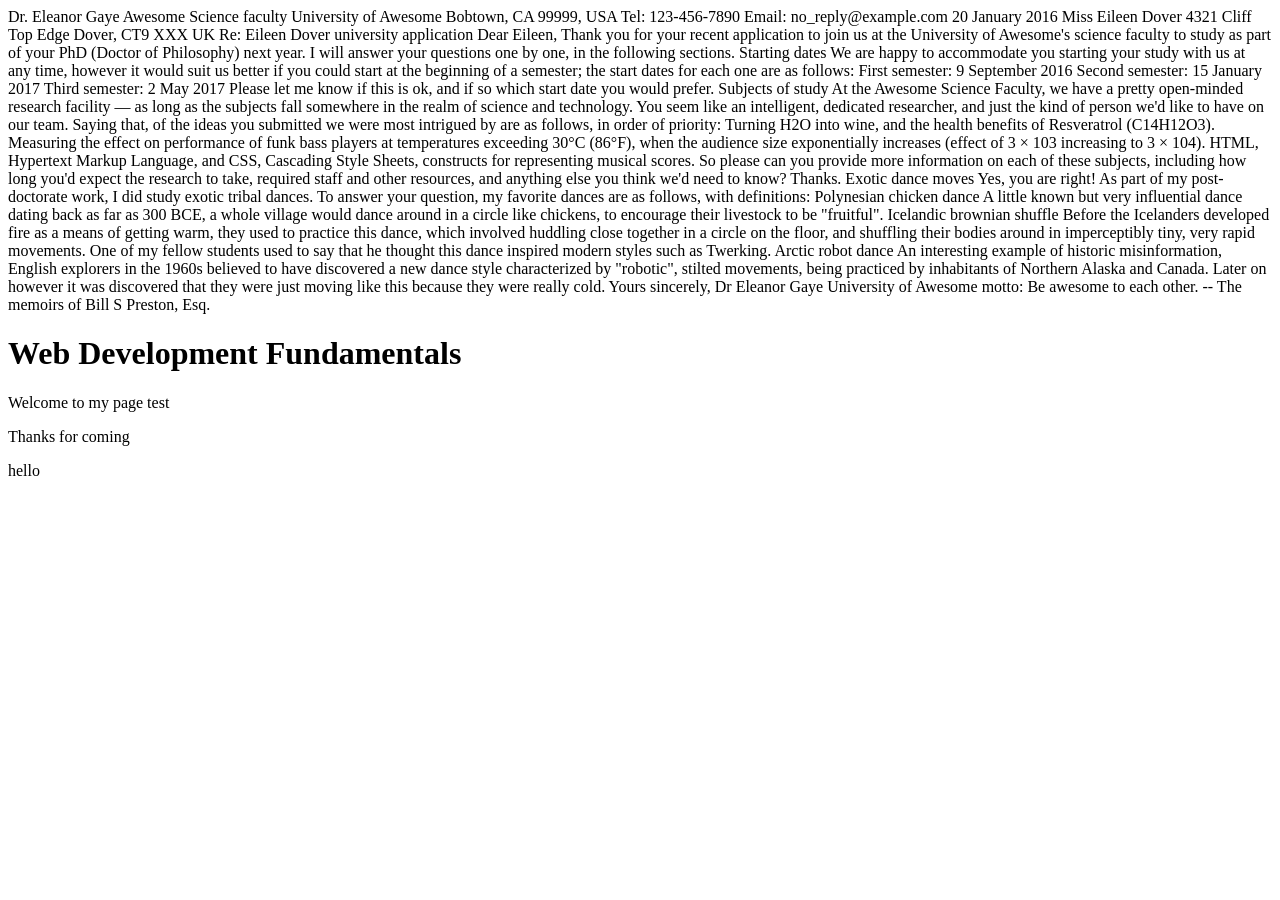
==== index.html @ 8e7f1e33 "test for ass. 1 testing out copying letter into html." ====
<!DOCTYPE html> 
<html lang="en"> 
<head> 
<meta charset="utf-8">
    <title> INFT 1206 Homepage</title>
</head>
<body>Dr. Eleanor Gaye
Awesome Science faculty
University of Awesome
Bobtown, CA 99999,
USA
Tel: 123-456-7890
Email: no_reply@example.com

20 January 2016

Miss Eileen Dover
4321 Cliff Top Edge
Dover, CT9 XXX
UK

Re: Eileen Dover university application

Dear Eileen,

Thank you for your recent application to join us at the University of
Awesome's science faculty to study as part of your
PhD (Doctor of Philosophy) next year. I will answer your
questions one by one, in the following sections.

Starting dates

We are happy to accommodate you starting your study with us at any time,
however it would suit us better if you could start at the beginning of a
semester; the start dates for each one are as follows:

First semester: 9 September 2016
Second semester: 15 January 2017
Third semester: 2 May 2017

Please let me know if this is ok, and if so which start date you would
prefer.

Subjects of study

At the Awesome Science Faculty, we have a pretty open-minded research
facility — as long as the subjects fall somewhere in the realm of science
and technology. You seem like an intelligent, dedicated researcher, and
just the kind of person we'd like to have on our team. Saying that, of the
ideas you submitted we were most intrigued by are as follows, in order of
priority:

Turning H2O into wine, and the health benefits of Resveratrol
(C14H12O3).
Measuring the effect on performance of funk bass players at temperatures
exceeding 30°C (86°F), when the audience size exponentially increases
(effect of 3 × 103 increasing to 3 × 104).
HTML, Hypertext Markup Language, and CSS,
Cascading Style Sheets, constructs for representing musical scores.

So please can you provide more information on each of these subjects,
including how long you'd expect the research to take, required staff and
other resources, and anything else you think we'd need to know? Thanks.

Exotic dance moves

Yes, you are right! As part of my post-doctorate work, I
did study exotic tribal dances. To answer your question, my
favorite dances are as follows, with definitions:

Polynesian chicken dance
    A little known but very influential dance dating back as far as
    300 BCE, a whole village would
    dance around in a circle like chickens, to encourage their livestock to
    be "fruitful".
Icelandic brownian shuffle
    Before the Icelanders developed fire as a means of getting warm, they
    used to practice this dance, which involved huddling close together in a
    circle on the floor, and shuffling their bodies around in imperceptibly
    tiny, very rapid movements. One of my fellow students used to say that
    he thought this dance inspired modern styles such as Twerking.
Arctic robot dance
    An interesting example of historic misinformation, English explorers in
    the 1960s believed to have discovered a new dance style characterized by
    "robotic", stilted movements, being practiced by inhabitants of Northern
    Alaska and Canada. Later on however it was discovered that they were
    just moving like this because they were really cold.

Yours sincerely,

Dr Eleanor Gaye

University of Awesome motto: Be awesome to each other. --
The memoirs of Bill S Preston, Esq.</body>
<h1> Web Development Fundamentals</h1>
<p> Welcome to my page test</p>
<p> Thanks for coming </p>
<p> hello </p>
</html>
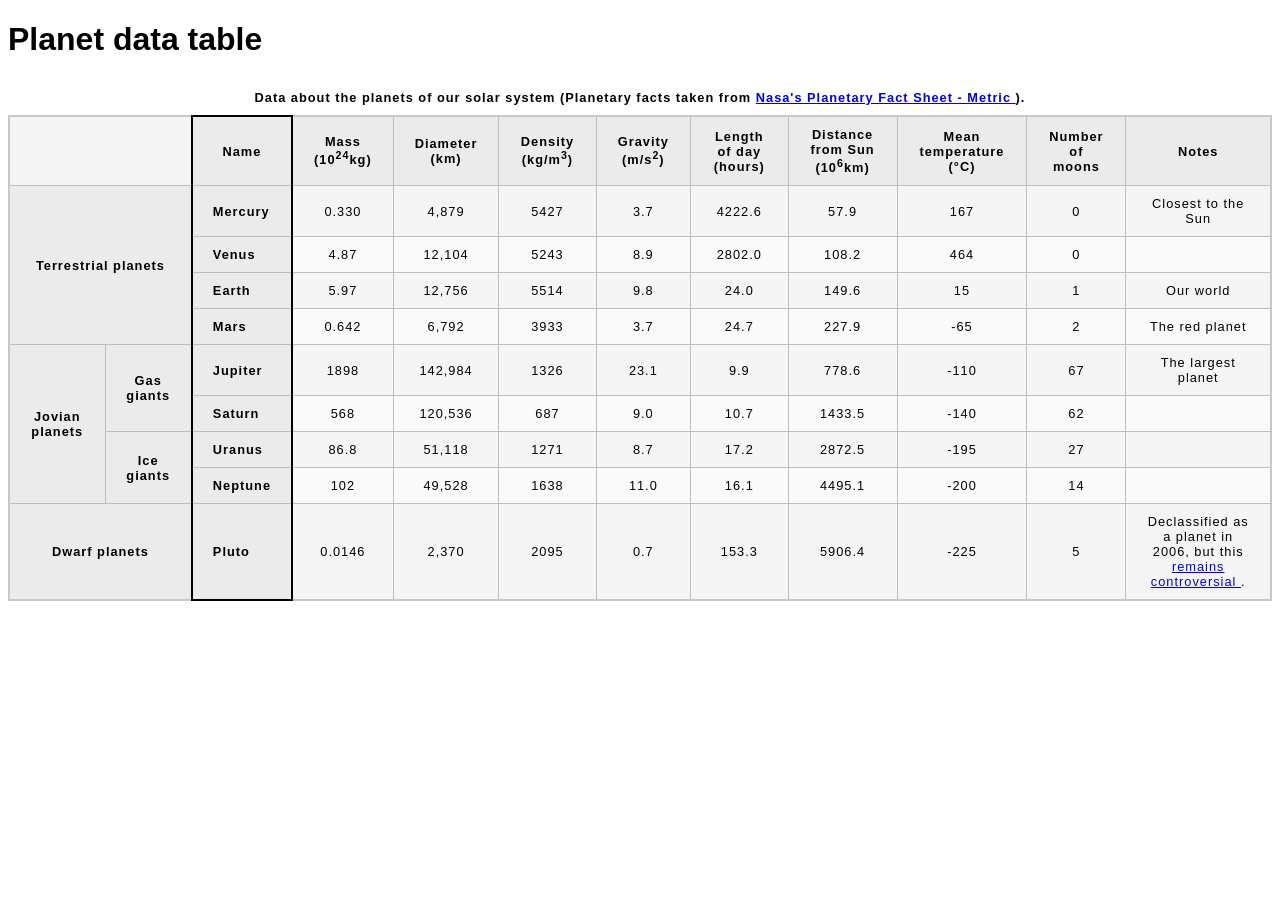
==== commit be5f16c0: "fixing" ====
--- a/index.html
+++ b/index.html
@@ -1,99 +1,184 @@
-<!DOCTYPE html> 
-<html lang="en"> 
-<head> 
-<meta charset="utf-8">
-    <title> INFT 1206 Homepage</title>
-</head>
-<body>Dr. Eleanor Gaye
-Awesome Science faculty
-University of Awesome
-Bobtown, CA 99999,
-USA
-Tel: 123-456-7890
-Email: no_reply@example.com
+<!DOCTYPE html>
+<html lang="en">
+<head>
+    <meta charset="utf-8">
+    <!--
+        Name: Jordan Hoefs
+        File: index.html
+        Date: 9 October 2026
+        Description: A webpage displaying planet information in a table.
+    -->
 
-20 January 2016
+    <meta name="viewport" content="width=device-width" />
+    <title>Planet data table</title>
+    <link href="style.css" rel="stylesheet" type="text/css" />
+  </head>
+  <body>
+    <h1>Planet data table</h1>
+    
+<table>
+    <caption>
+        Data about the planets of our solar system
+        (Planetary facts taken from
+        <a href="https://nssdc.gsfc.nasa.gov/planetary/factsheet/">
+            Nasa's Planetary Fact Sheet - Metric
+        </a>).
+    
+</caption>
 
-Miss Eileen Dover
-4321 Cliff Top Edge
-Dover, CT9 XXX
-UK
+<colgroup>
+    <col span="2">
+    <col class="column-border">
+    <col span="9">
+</colgroup>
 
-Re: Eileen Dover university application
+<thead>
 
-Dear Eileen,
+        <tr>
+            <td colspan="2"></td>
+            <th scope="col">Name</th>
+            <th scope="col">Mass (10<sup>24</sup>kg)</th>
+            <th scope="col">Diameter (km)</th>
+            <th scope="col">Density (kg/m<sup>3</sup>)</th>
+            <th scope="col">Gravity (m/s<sup>2</sup>)</th>
+            <th scope="col">Length of day (hours)</th>
+            <th scope="col">Distance from Sun (10<sup>6</sup>km)</th>
+            <th scope="col">Mean temperature (°C)</th>
+            <th scope="col">Number of moons</th>
+            <th scope="col">Notes</th>
+        </tr>
+    </thead>
 
-Thank you for your recent application to join us at the University of
-Awesome's science faculty to study as part of your
-PhD (Doctor of Philosophy) next year. I will answer your
-questions one by one, in the following sections.
+    
+<tbody>
+    <!-- Terrestrial planets -->
+    <tr>
+        <th rowspan="4" colspan="2" scope="rowgroup">Terrestrial planets</th>
+        <th scope="row">Mercury</th>
+        <td>0.330</td>
+        <td>4,879</td>
+        <td>5427</td>
+        <td>3.7</td>
+        <td>4222.6</td>
+        <td>57.9</td>
+        <td>167</td>
+        <td>0</td>
+        <td>Closest to the Sun</td>
+    </tr>
+    <tr>
+        <th scope="row">Venus</th>
+        <td>4.87</td>
+        <td>12,104</td>
+        <td>5243</td>
+        <td>8.9</td>
+        <td>2802.0</td>
+        <td>108.2</td>
+        <td>464</td>
+        <td>0</td>
+        <td></td>
+    </tr>
+    <tr>
+        <th scope="row">Earth</th>
+        <td>5.97</td>
+        <td>12,756</td>
+        <td>5514</td>
+        <td>9.8</td>
+        <td>24.0</td>
+        <td>149.6</td>
+        <td>15</td>
+        <td>1</td>
+        <td>Our world</td>
+    </tr>
+    <tr>
+        <th scope="row">Mars</th>
+        <td>0.642</td>
+        <td>6,792</td>
+        <td>3933</td>
+        <td>3.7</td>
+        <td>24.7</td>
+        <td>227.9</td>
+        <td>-65</td>
+        <td>2</td>
+        <td>The red planet</td>
+    </tr>
 
-Starting dates
+    <!-- Jovian planets: Gas giants -->
+    <tr>
+        <th rowspan="4" scope="rowgroup">Jovian planets</th>
+        <th rowspan="2" scope="rowgroup">Gas giants</th>
+        <th scope="row">Jupiter</th>
+        <td>1898</td>
+        <td>142,984</td>
+        <td>1326</td>
+        <td>23.1</td>
+        <td>9.9</td>
+        <td>778.6</td>
+        <td>-110</td>
+        <td>67</td>
+        <td>The largest planet</td>
+    </tr>
+    <tr>
+        <th scope="row">Saturn</th>
+        <td>568</td>
+        <td>120,536</td>
+        <td>687</td>
+        <td>9.0</td>
+        <td>10.7</td>
+        <td>1433.5</td>
+        <td>-140</td>
+        <td>62</td>
+        <td></td>
+    </tr>
 
-We are happy to accommodate you starting your study with us at any time,
-however it would suit us better if you could start at the beginning of a
-semester; the start dates for each one are as follows:
+    <!-- Jovian planets: Ice giants -->
+    <tr>
+        <th rowspan="2" scope="rowgroup">Ice giants</th>
+        <th scope="row">Uranus</th>
+        <td>86.8</td>
+        <td>51,118</td>
+        <td>1271</td>
+        <td>8.7</td>
+        <td>17.2</td>
+        <td>2872.5</td>
+        <td>-195</td>
+        <td>27</td>
+        <td></td>
+    </tr>
+    <tr>
+        <th scope="row">Neptune</th>
+        <td>102</td>
+        <td>49,528</td>
+        <td>1638</td>
+        <td>11.0</td>
+        <td>16.1</td>
+        <td>4495.1</td>
+        <td>-200</td>
+        <td>14</td>
+        <td></td>
+    </tr>
 
-First semester: 9 September 2016
-Second semester: 15 January 2017
-Third semester: 2 May 2017
+    <!-- Dwarf planets -->
+    <tr>
+        <th colspan="2" scope="rowgroup">Dwarf planets</th>
+        <th scope="row">Pluto</th>
+        <td>0.0146</td>
+        <td>2,370</td>
+        <td>2095</td>
+        <td>0.7</td>
+        <td>153.3</td>
+        <td>5906.4</td>
+        <td>-225</td>
+        <td>5</td>
+        <td>
+            Declassified as a planet in 2006, but this
+            <a href="https://www.usatoday.com/story/tech/2014/10/02/pluto-planet-solar-system/16578959/">
+                remains controversial
+            </a>.
+        </td>
+    </tr>
+</tbody>
 
-Please let me know if this is ok, and if so which start date you would
-prefer.
+</table>
 
-Subjects of study
-
-At the Awesome Science Faculty, we have a pretty open-minded research
-facility — as long as the subjects fall somewhere in the realm of science
-and technology. You seem like an intelligent, dedicated researcher, and
-just the kind of person we'd like to have on our team. Saying that, of the
-ideas you submitted we were most intrigued by are as follows, in order of
-priority:
-
-Turning H2O into wine, and the health benefits of Resveratrol
-(C14H12O3).
-Measuring the effect on performance of funk bass players at temperatures
-exceeding 30°C (86°F), when the audience size exponentially increases
-(effect of 3 × 103 increasing to 3 × 104).
-HTML, Hypertext Markup Language, and CSS,
-Cascading Style Sheets, constructs for representing musical scores.
-
-So please can you provide more information on each of these subjects,
-including how long you'd expect the research to take, required staff and
-other resources, and anything else you think we'd need to know? Thanks.
-
-Exotic dance moves
-
-Yes, you are right! As part of my post-doctorate work, I
-did study exotic tribal dances. To answer your question, my
-favorite dances are as follows, with definitions:
-
-Polynesian chicken dance
-    A little known but very influential dance dating back as far as
-    300 BCE, a whole village would
-    dance around in a circle like chickens, to encourage their livestock to
-    be "fruitful".
-Icelandic brownian shuffle
-    Before the Icelanders developed fire as a means of getting warm, they
-    used to practice this dance, which involved huddling close together in a
-    circle on the floor, and shuffling their bodies around in imperceptibly
-    tiny, very rapid movements. One of my fellow students used to say that
-    he thought this dance inspired modern styles such as Twerking.
-Arctic robot dance
-    An interesting example of historic misinformation, English explorers in
-    the 1960s believed to have discovered a new dance style characterized by
-    "robotic", stilted movements, being practiced by inhabitants of Northern
-    Alaska and Canada. Later on however it was discovered that they were
-    just moving like this because they were really cold.
-
-Yours sincerely,
-
-Dr Eleanor Gaye
-
-University of Awesome motto: Be awesome to each other. --
-The memoirs of Bill S Preston, Esq.</body>
-<h1> Web Development Fundamentals</h1>
-<p> Welcome to my page test</p>
-<p> Thanks for coming </p>
-<p> hello </p>
-</html>+  </body>
+</html>
--- a/style.css
+++ b/style.css
@@ -0,0 +1,58 @@
+
+/*
+    Name: Jordan Hoefs
+    File: style.css
+    Date: 9 October 2026
+    Description: Styling for the planet data table.
+*/
+
+
+html {
+  font-family: sans-serif;
+}
+
+table {
+  border-collapse: collapse;
+  border: 2px solid rgb(200 200 200);
+  letter-spacing: 1px;
+  font-size: 0.8rem;
+}
+
+td,
+th {
+  border: 1px solid rgb(190 190 190);
+  padding: 10px 20px;
+}
+
+th {
+  background-color: rgb(235 235 235);
+}
+
+td {
+  text-align: center;
+}
+
+tr:nth-child(even) td {
+  background-color: rgb(250 250 250);
+}
+tr:nth-child(odd) td {
+  background-color: rgb(245 245 245);
+}
+
+caption {
+  padding: 10px;
+  font-weight: bold;
+}
+
+
+.column-border {
+  border: 2px solid black;
+}
+
+tbody th[scope="row"] {
+    text-align: left;
+}
+
+table {
+    margin: 1rem auto;
+}
